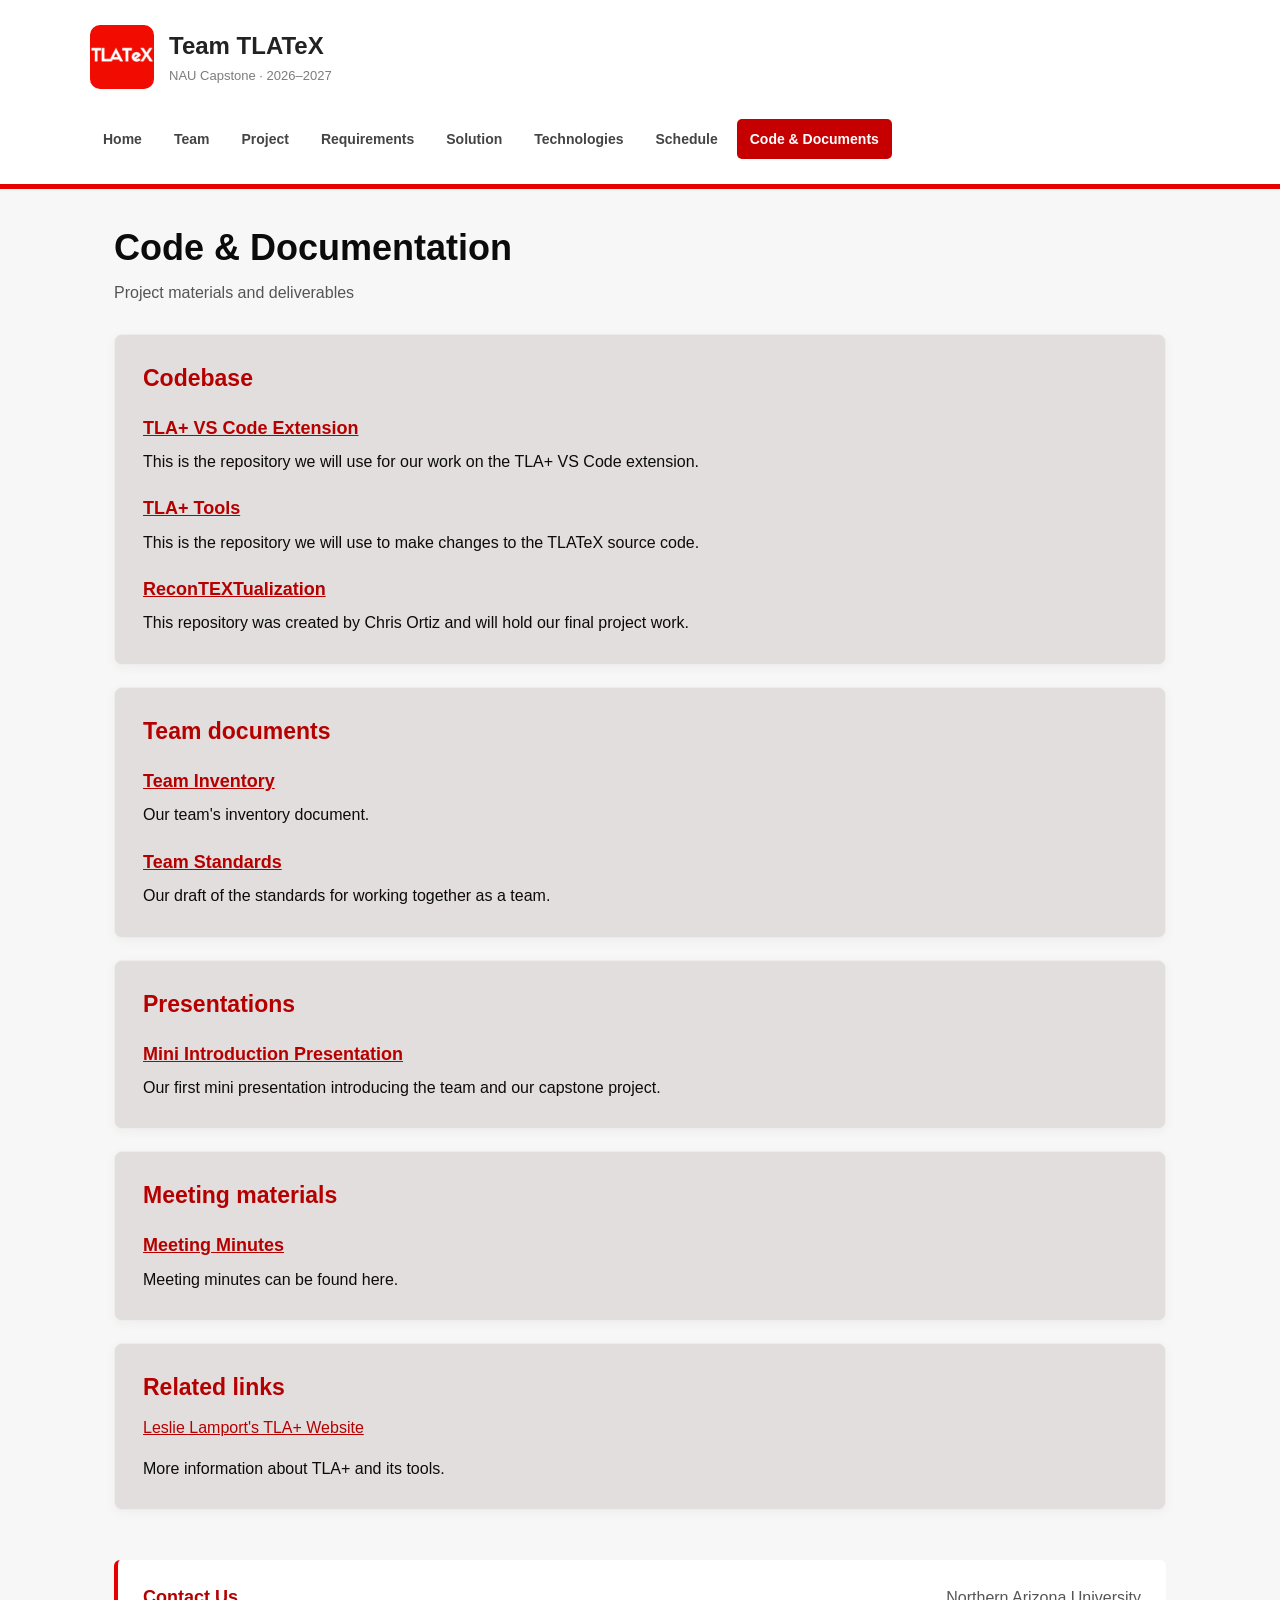
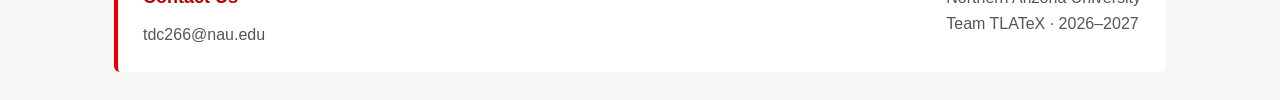
==== resources.html @ 8400bfa0 "Add files via upload" ====
<!DOCTYPE html>
<html lang="en">

<head>
    <!-- this sets up the page and loads our own css file -->
    <meta charset="UTF-8">
    <meta name="viewport" content="width=device-width, initial-scale=1.0">
    <meta name="description" content="Code &amp; Documentation for the NAU TLATeX capstone project.">
    <link rel="stylesheet" href="style.css">
    <title>Code &amp; Documents | Team TLATeX</title>
</head>

<body>
    <!-- this lets keyboard users jump straight to the page content -->
    <a class="skip-link" href="#main">Skip to content</a>

    <!-- this header stays the same on every page -->
    <header>
        <a class="brand" href="index.html">
            <img src="TlaTEX (80 x 80 px)-3.png" alt="" width="64" height="64">
            <span>Team TLATeX<small>NAU Capstone · 2026–2027</small></span>
        </a>

        <!-- these links open the different pages of the website -->
        <nav aria-label="Main navigation">
            <a href="index.html">Home</a>
            <a href="team.html">Team</a>
            <a href="project.html">Project</a>
            <a href="requirements.html">Requirements</a>
            <a href="solution.html">Solution</a>
            <a href="technologies.html">Technologies</a>
            <a href="schedule.html">Schedule</a>
            <a href="resources.html" aria-current="page">Code &amp; Documents</a>
        </nav>
    </header>

    <main id="main">
        <!-- this tells visitors which page they are on -->
        <div class="page-title">
            <h1>Code &amp; Documentation</h1>
            <p>Project materials and deliverables</p>
        </div>

        <!-- these are the repositories we will use for our project -->
        <section class="card">
            <h2>Codebase</h2>

            <h3>
                <a href="https://github.com/tdcinaz/vscode-tlaplus">
                    TLA+ VS Code Extension
                </a>
            </h3>
            <p>This is the repository we will use for our work on the TLA+ VS Code extension.</p>

            <h3>
                <a href="https://github.com/tdcinaz/tlaplus">
                    TLA+ Tools
                </a>
            </h3>
            <p>This is the repository we will use to make changes to the TLATeX source code.</p>

            <h3>
                <a href="https://github.com/chris-ortiz-sndk/ReconTEXTualization">
                    ReconTEXTualization
                </a>
            </h3>
            <p>This repository was created by Chris Ortiz and will hold our final project work.</p>
        </section>

        <!-- these links open our team documents -->
        <section class="card">
            <h2>Team documents</h2>

            <h3><a href="Team%20Inventory-2.pdf">Team Inventory</a></h3>
            <p>Our team's inventory document.</p>

            <h3><a href="Team%20Standards%20Draft-2.pdf">Team Standards</a></h3>
            <p>Our draft of the standards for working together as a team.</p>
        </section>

        
        <!-- this links to our first introduction presentation -->
        <section class="card">
            <h2>Presentations</h2>
            <h3>
                <a href="https://docs.google.com/presentation/d/1evma_VU6sbm7CXS5FkXHjEvRJFwfV4ja_b5LKQ5_gUc/edit?slide=id.p#slide=id.p">
                    Mini Introduction Presentation
                </a>
            </h3>
            <p>Our first mini presentation introducing the team and our capstone project.</p>
        </section>

        <section class="card">
            <h2>Meeting materials</h2>
            <h3><a href="Team%20Standards%20Draft-2.pdf">Meeting Minutes</a></h3>
            <p>Meeting minutes can be found here.</p>
        </section>

        <!-- this opens the main TLA+ website -->
        <section class="card">
            <h2>Related links</h2>
            <p>
                <a href="https://lamport.azurewebsites.net/tla/tla.html">
                    Leslie Lamport's TLA+ Website
                </a>
            </p>
            <p>More information about TLA+ and its tools.</p>
        </section>
    </main>

    <!-- this is our team contact information -->
    <footer>
        <div>
            <h2>Contact Us</h2>
            <p>tdc266@nau.edu</p>
        </div>
        <p>Northern Arizona University<br>Team TLATeX · 2026–2027</p>
    </footer>
</body>

</html>
---- style.css ----
/* this keeps padding and borders inside the element's width */
*
{
    box-sizing: border-box;
}


/* this will be able to  set the main colors and font */
body
{
    margin: 0;

    background-color: #f7f7f7;
    color: #0c0b0b;

    font-family: Arial, Helvetica, sans-serif;

    line-height: 1.6;
}


a
 {
    color: #b60000;
    overflow-wrap: anywhere;
}

a:hover
{
    text-decoration: none;
}


/* this makes links easier to see when using a keyboard on mobile devices  */
a:focus-visible
{
    outline: 3px solid #222;

    outline-offset: 4px;
}


/* this link stays hidden until a keyboard user selects it */
.skip-link
{
    position: absolute;

    top: -100px;
    left: 12px;

    padding: 10px 16px;
    background-color: white;


    z-index: 2;
}


.skip-link:focus
{

    top: 13px;
}


/* this styles the header at the top of each page */
header
{
    background-color: white;

    padding: 25px max(24px, calc((100% - 1100px) / 2));
    border-bottom: 5px solid #e60000;
}


/* this keeps the logo beside the team name */
.brand
{
    display: inline-flex;



    align-items: center;


    gap: 15px;

    color: #222;
    text-decoration: none;

    font-size: 24px;
    font-weight: bold;
}

.brand img
 {
    border-radius: 10px;
}

.brand small
{
    display: block;

    font-size: 13px;

    
    font-weight: normal;


    color: #7e7b7b;
}


/* these links work like tabs for the different pages */
nav
{
    display: flex;


    flex-wrap: wrap;

    gap: 6px;
    margin-top: 22px;
}

nav a
{
    padding: 9px 13px;

    border-radius: 5px;
    color: #444;

    font-size: 14px;
    font-weight: bold;
    text-decoration: none;
}

nav a:hover
 {
    background-color: #f0f0f0;
}


/* this highlights whichever page is currently open */
nav a[aria-current="page"]
{
    background-color: #c60000;
    color: white;
}


/* this centers the page content and adds space around it */
main
{
    max-width: 1100px;

    margin: 36px auto 50px;


    padding: 0 24px;
}


/* this styles the title at the top of each page */
.page-title
{
    margin-bottom: 28px;
}

h1
{
    margin: 0;

    font-size: 36px;
    line-height: 1.25;

    overflow-wrap: anywhere;
}

.page-title p
 {


    margin: 10px 0 0;
    color: #555;
}


/* this sets the spacing for section headings and paragraphs */
h2
{
    margin: 0 0 12px;

    font-size: 23px;
    line-height: 1.35;
}

h3
{
    margin: 22px 0 8px;

    font-size: 18px;
    line-height: 1.4;
}

p
 {
    margin: 0 0 15px;
}

p:last-child
{
    margin-bottom: 0;
}


/* this styles the large introduction on the home page */
.intro
{
    display: flex;

    align-items: center;

    justify-content: space-between;

    gap: 35px;

    padding: 35px;

    margin-bottom: 24px;

    background-color: white;

    border-top: 4px solid #e60000;

    border-radius: 8px;
}

.intro div
 {
    max-width: 700px;
    min-width: 0;
}

.intro img
{
    flex-shrink: 0;
    border-radius: 14px;
}

.subtitle
{
    margin: 14px 0;

    font-size: 23px;
    color: #555;
}


/* this adds small red labels above important information */
.label
{
    color: #b60000;

    font-size: 13px;
    font-weight: bold;
}


/* this styles the main link on the home page */
.button
{
    display: inline-block;

    padding: 10px 18px;

    margin-top: 8px;

    background-color: #c60000;


    color: white;

    border-radius: 5px;
    text-decoration: none;
}

.button:hover
 {
    background-color: #a60000;
}


/* these white boxes separate the page into clear sections */
.card
{
    padding: 28px;
    margin-bottom: 22px;

    background-color: rgb(226, 222, 222);

    border: 1px solid #efecec;


    border-radius: 8px;

    box-shadow: 0 3px 12px rgba(0, 0, 0, 0.04);

    min-width: 0;


    overflow-wrap: anywhere;
}

.card h2


{

    color: #b60000;
}


/* this places the sponsor and mentor beside each other */



.two-columns
{
    display: grid;

    grid-template-columns: repeat(2, minmax(0, 1fr));


    gap: 22px;
}


/* this leaves space between a person's photo and description */
.person-card
{
    display: flex;


    flex-direction: column;

    align-items: flex-start;


    gap: 20px;
}


/* this keeps the team member photos beside their descriptions */
.member
{
    display: flex;
    align-items: flex-start;

    gap: 28px;
}

.member > div
 {
    min-width: 0;
}


/* this keeps the headshots the same size */
.headshot
{
    display: block;

    width: 160px;
    height: 190px;

    object-fit: cover;
    object-position: center top;

    flex-shrink: 0;

    border-radius: 8px;
    background-color: #eee;
}


/* this styles the team member's project role */
.role
{
    color: #555;
    font-weight: bold;
}


/* this adds a little space above a paragraph */
.spaced
 {
    margin-top: 15px;
}


/* this makes unfinished information easy to spot */
.placeholder
{
    color: #555;

    padding: 14px;
    background-color: #f7f7f7;

    border-left: 3px solid #ccc;
}


/* this adds room between requirements and other list items */
.feature-list
{
    margin: 16px 0;
    padding-left: 24px;
}

.feature-list li
 {
    margin-bottom: 14px;
}

.feature-list li:last-child
{
    margin-bottom: 0;
}


/* this makes the development steps easy to follow */
.workflow
{
    margin: 20px 0 0;
    padding-left: 28px;
}

.workflow li
{
    padding-left: 8px;
    margin-bottom: 22px;
}

.workflow li::marker
 {
    color: #b60000;
    font-weight: bold;
}

.workflow strong
{
    font-size: 18px;
}

.workflow p
 {
    margin: 6px 0 0;
}


/* this lets the table scroll if the screen gets too narrow */
.table-wrap
{
    overflow-x: auto;
}

table
{
    width: 100%;

    border-collapse: collapse;
    text-align: left;
}

caption
{
    margin-bottom: 15px;

    text-align: left;
    color: #555;
}

th,
td
{
    padding: 14px;

    border-bottom: 1px solid #ddd;
    vertical-align: top;
}

thead
 {
    background-color: #f5f5f5;
}

tbody th
{
    width: 28%;
}


/* this gives code filenames a small background */
code
{
    padding: 2px 5px;

    background-color: #f1f1f1;
    border-radius: 3px;

    font-family: Consolas, "Courier New", monospace;
    font-size: 0.95em;
}


/* this separates each document entry */
.document
{
    padding: 20px 0;
    border-bottom: 1px solid #e5e5e5;
}

.document:first-of-type
 {
    padding-top: 0;
}

.document:last-child
{
    padding-bottom: 0;
    border-bottom: 0;
}

.document h3
 {
    margin-top: 0;
}


/* this styles the contact area at the bottom */
footer
{
    max-width: 1052px;

    margin: 0 auto 28px;
    padding: 25px;

    display: flex;
    justify-content: space-between;

    gap: 25px;

    background-color: white;

    border-left: 4px solid #e60000;
    border-radius: 6px;

    color: #555;
}

footer h2
{
    color: #b60000;
    font-size: 18px;
}


/* this adjusts the website for tablets and smaller screens */
@media (max-width: 760px)
{

    h1
    {
        font-size: 29px;
    }

    .two-columns
     {
        grid-template-columns: 1fr;
    }

    .intro
    {
        padding: 25px;
        gap: 25px;
    }

    .intro img
    {
        width: 100px;
        height: 100px;
    }

    footer
     {
        flex-direction: column;
        margin: 0 24px 24px;
    }

}


/* this stacks the photos and text on phones */
@media (max-width: 520px)
{

    header
    {
        padding: 20px 16px;
    }

    main
     {
        margin-top: 26px;
        padding: 0 16px;
    }

    .brand
    {
        font-size: 21px;
    }

    nav a
     {
        padding: 9px 10px;
    }

    .intro,
    .member
    {
        flex-direction: column;
        align-items: flex-start;
    }

    .card
     {
        padding: 22px;
    }

    .subtitle
    {
        font-size: 20px;
    }

    th,
    td
     {
        padding: 10px;
    }

    footer
    {
        margin: 0 16px 24px;
    }

}
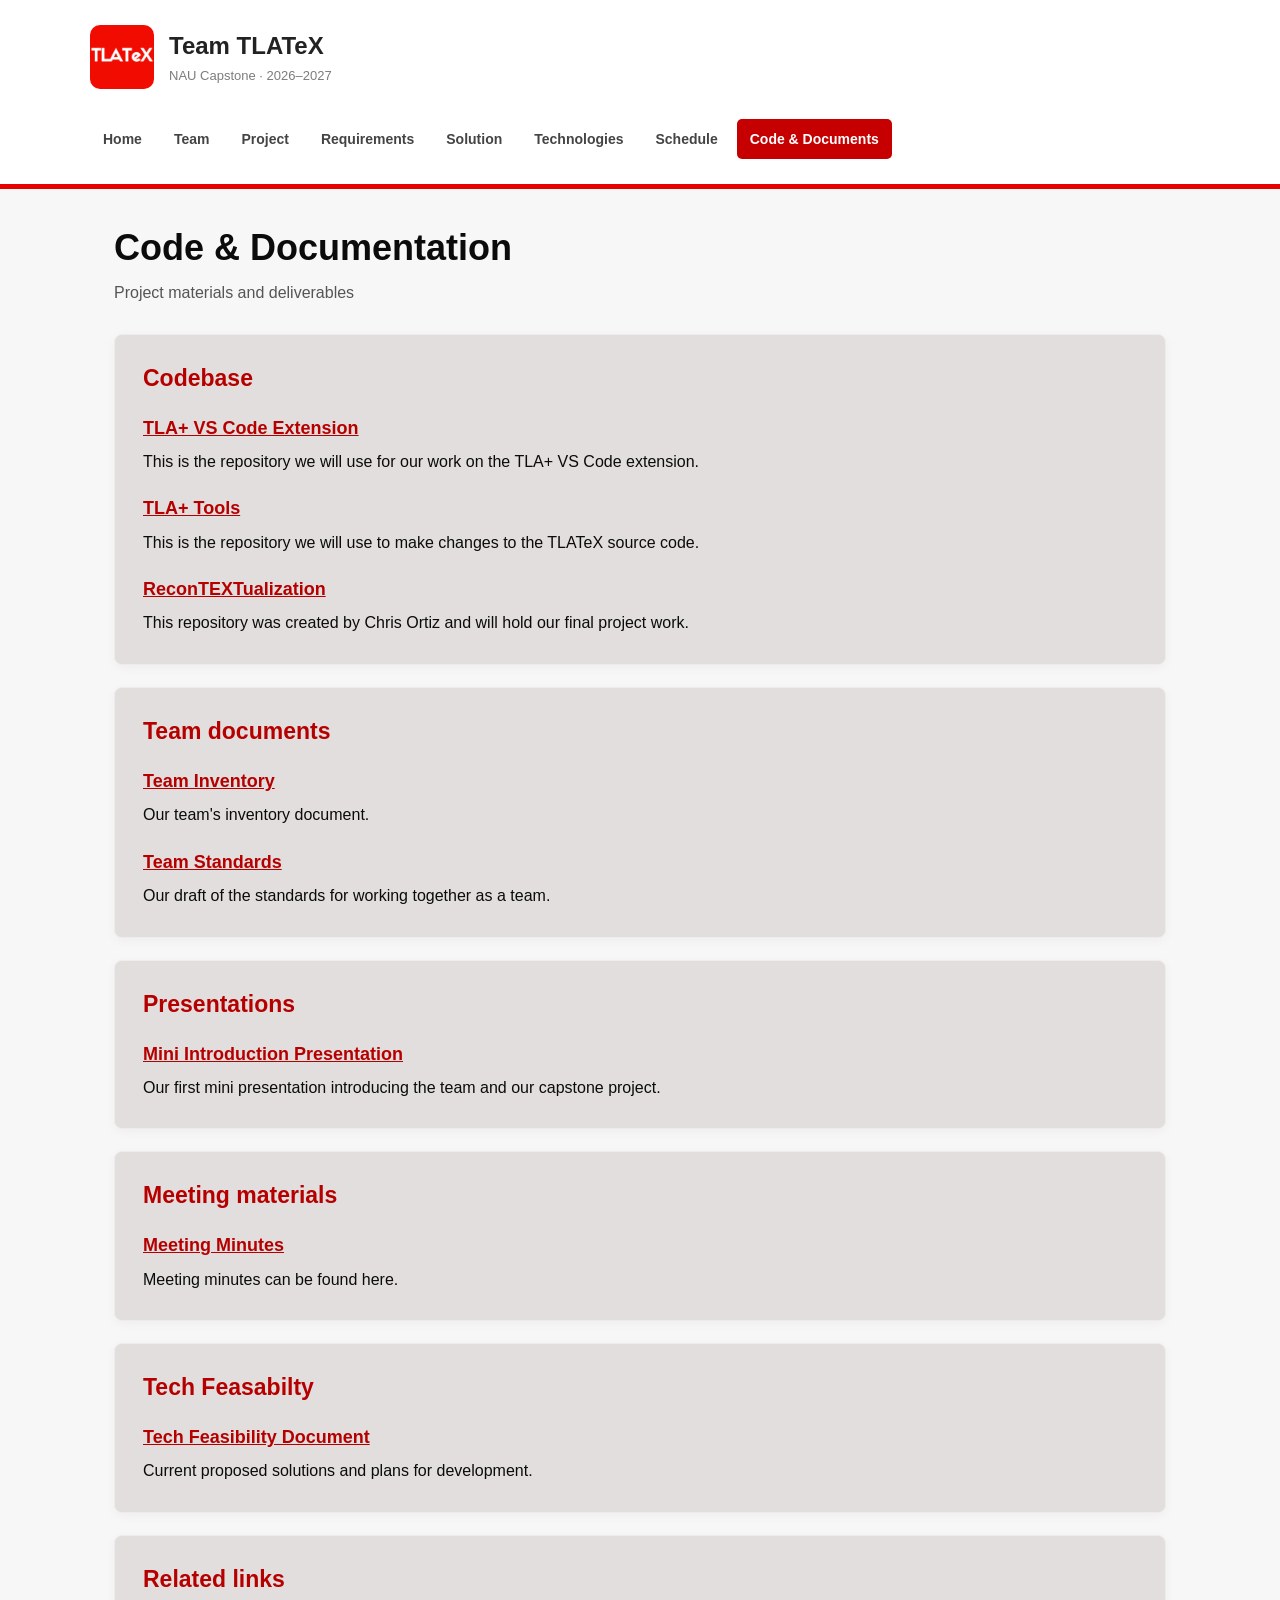
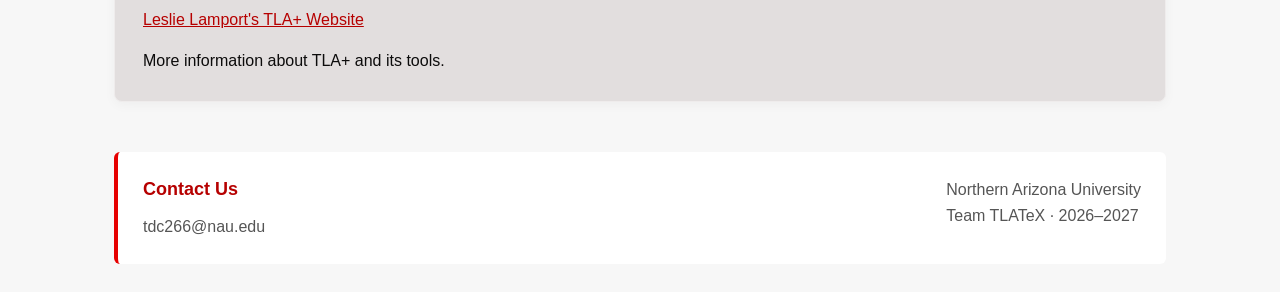
==== commit fb199e6a: "Add files via upload" ====
--- a/resources.html
+++ b/resources.html
@@ -71,7 +71,7 @@
         <section class="card">
             <h2>Team documents</h2>
 
-            <h3><a href="Team%20Inventory-2.pdf">Team Inventory</a></h3>
+            <h3><a href="https://docs.google.com/document/d/1IQxAuQOuhOcmaUfxmCxySqevwHtCUG7lJXzWGr6_MOs/edit?usp=sharing">Team Inventory</a></h3>
             <p>Our team's inventory document.</p>
 
             <h3><a href="Team%20Standards%20Draft-2.pdf">Team Standards</a></h3>
@@ -94,6 +94,12 @@
             <h2>Meeting materials</h2>
             <h3><a href="Team%20Standards%20Draft-2.pdf">Meeting Minutes</a></h3>
             <p>Meeting minutes can be found here.</p>
+        </section>
+
+        <section class="card">
+            <h2>Tech Feasabilty  </h2>
+            <h3><a href="https://docs.google.com/document/d/1Lz3pxVZrASZhOlgSWt0DHaZXjm-4wMHzm0dHeNRJSzA/edit?usp=sharing">Tech Feasibility Document</a></h3>
+            <p>Current proposed solutions and plans for development.</p>
         </section>
 
         <!-- this opens the main TLA+ website -->
